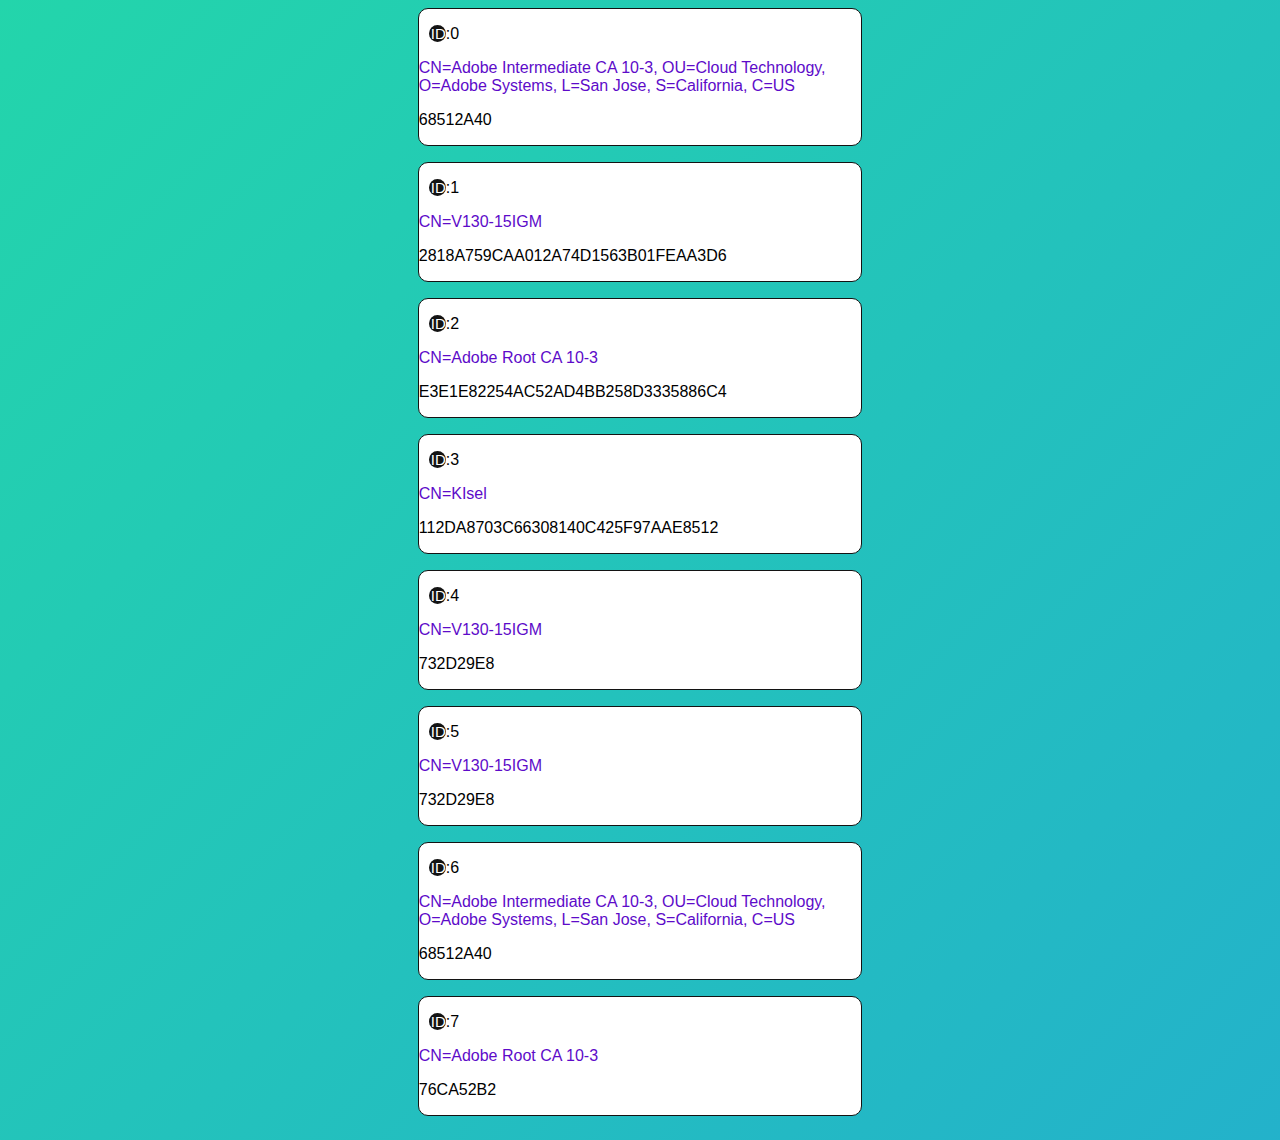
==== Pekel_TZ/card.html @ 3f6c0b32 "Add files via upload" ====
<!DOCTYPE html>
<html lang="en">
<head>
    <meta charset="UTF-8">
    <meta http-equiv="X-UA-Compatible" content="IE=edge">
    <meta name="viewport" content="width=device-width, initial-scale=1.0">
    <title>Информация</title>
</head>
<link rel="stylesheet" href="style.css">
<body>
    <div class="section-card">
        <div class="description-card">
            <p class="chislo"><span class="id">ID</span>:0</p>
            <p class="name"><span class="name"> CN=Adobe Intermediate CA 10-3</span>, OU=Cloud Technology, O=Adobe Systems, L=San Jose, S=California, C=US</p>
            <p class="searial-num">68512A40</p>
        </div>
        <div class="description-card">
            <p class="chislo"><span class="id">ID</span>:1</p>
            <p class="name"><span class="name"> CN=V130-15IGM</span></p>
            <p class="searial-num">2818A759CAA012A74D1563B01FEAA3D6</p>
        </div>
        <div class="description-card">
            <p class="chislo"><span class="id">ID</span>:2</p>
            <p class="name"><span class="name"> CN=Adobe Root </span> CA 10-3</p>
            <p class="searial-num">E3E1E82254AC52AD4BB258D3335886C4</p>
        </div>
        <div class="description-card">
            <p class="chislo"><span class="id">ID</span>:3</p>
            <p class="name"><span class="name">CN=KIsel</span></p>
            <p class="searial-num">112DA8703C66308140C425F97AAE8512</p>
        </div>
        <div class="description-card">
            <p class="chislo"><span class="id">ID</span>:4</p>
            <p class="name"><span class="name">CN=V130-15IGM</span></p>
            <p class="searial-num">732D29E8</p>
        </div>
        <div class="description-card">
            <p class="chislo"><span class="id">ID</span>:5</p>
            <p class="name"><span class="name">CN=V130-15IGM</span></p>
            <p class="searial-num">732D29E8</p>
        </div> <div class="description-card">
            <p class="chislo"><span class="id">ID</span>:6</p>
            <p class="name"><span class="name">CN=Adobe Intermediate CA 10-3, OU=Cloud Technology,</span> O=Adobe Systems, L=San Jose, S=California, C=US</p>
            <p class="searial-num">68512A40</p>
        </div>
        <div class="description-card">
            <p class="chislo"><span class="id">ID</span>:7</p>
            <p class="name"><span class="name">CN=Adobe Root</span> CA 10-3</p>
            <p class="searial-num">76CA52B2</p>
        </div>
    </div>
    <script src="main.js"></script>
</body>
</html>
---- Pekel_TZ/style.css ----
@import url("https://fonts.googleapis.com/css2?family=Lato:ital,wght@0,100;1,300&display=swap");
body {
  font-family: 'Lato', sans-serif;
  background: linear-gradient(-45deg, #EE3C7E, #E73C7E, #23A6D5, #23D5AB);
  background-size: 400% 400%;
  position: relative;
  -webkit-animation: change 10s ease-in-out infinite;
          animation: change 10s ease-in-out infinite;
}

@-webkit-keyframes change {
  0% {
    background-position: 0 25%;
  }
  50% {
    background-position: 100% 50%;
  }
  100% {
    background-position: 0 50%;
  }
}

@keyframes change {
  0% {
    background-position: 0 25%;
  }
  50% {
    background-position: 100% 50%;
  }
  100% {
    background-position: 0 50%;
  }
}

.section-about-inf {
  background: #fff;
  display: -webkit-box;
  display: -ms-flexbox;
  display: flex;
  -ms-flex-pack: distribute;
      justify-content: space-around;
  -webkit-box-align: center;
      -ms-flex-align: center;
          align-items: center;
  border: 1px solid #131313;
  border-radius: 13px;
}

.section-about-inf .logo {
  width: 500px;
  height: 370px;
}

.section-about-inf .links-item {
  display: -ms-grid;
  display: grid;
  -ms-flex-line-pack: center;
      align-content: center;
  -webkit-box-pack: start;
      -ms-flex-pack: start;
          justify-content: start;
  padding-top: 2rem;
}

.section-about-inf .read-documentation, .section-about-inf .download, .section-about-inf .sertifi {
  padding-bottom: 2rem;
  color: #131313;
}

.section-about-inf .read-documentation:hover {
  color: #ff4444;
  -webkit-transition: 0.6s;
  transition: 0.6s;
  padding-left: 1em;
}

.section-about-inf .download:hover {
  color: #ff4444;
  -webkit-transition: 0.6s;
  transition: 0.6s;
  padding-left: 1em;
}

.section-about-inf .sertifi:hover {
  color: #ff4444;
  -webkit-transition: 0.6s;
  transition: 0.6s;
  padding-left: 1em;
}

@media screen and (max-width: 800px) {
  .download-inf {
    padding-left: 3rem;
  }
}

@media screen and (max-width: 600px) {
  .logo {
    width: 200px;
    height: 170px;
    -webkit-box-align: right;
        -ms-flex-align: right;
            align-items: right;
  }
  .download-inf {
    -webkit-box-align: center;
        -ms-flex-align: center;
            align-items: center;
    padding-left: 15rem;
  }
}

@media screen and (max-width: 400px) {
  .download-inf {
    -webkit-box-align: center;
        -ms-flex-align: center;
            align-items: center;
    padding-left: 25rem;
  }
}

.section-card {
  font-family: Arial, Helvetica, sans-serif;
  display: -webkit-box;
  display: -ms-flexbox;
  display: flex;
  -webkit-box-orient: vertical;
  -webkit-box-direction: normal;
      -ms-flex-direction: column;
          flex-direction: column;
  -webkit-box-pack: center;
      -ms-flex-pack: center;
          justify-content: center;
  -webkit-box-align: center;
      -ms-flex-align: center;
          align-items: center;
}

.section-card .description-card {
  background-color: #fff;
  border-radius: 10px;
  border: 1px solid #131313;
  width: 35%;
  margin-bottom: 1rem;
}

.section-card .id {
  color: #fff;
  background-color: #131313;
  border-radius: 10px;
  padding-left: 2px;
  font-size: 15px;
  margin-left: 10px;
}

.section-card .name {
  color: #5d0bc9;
}

a {
  text-decoration: none;
}
/*# sourceMappingURL=style.css.map */
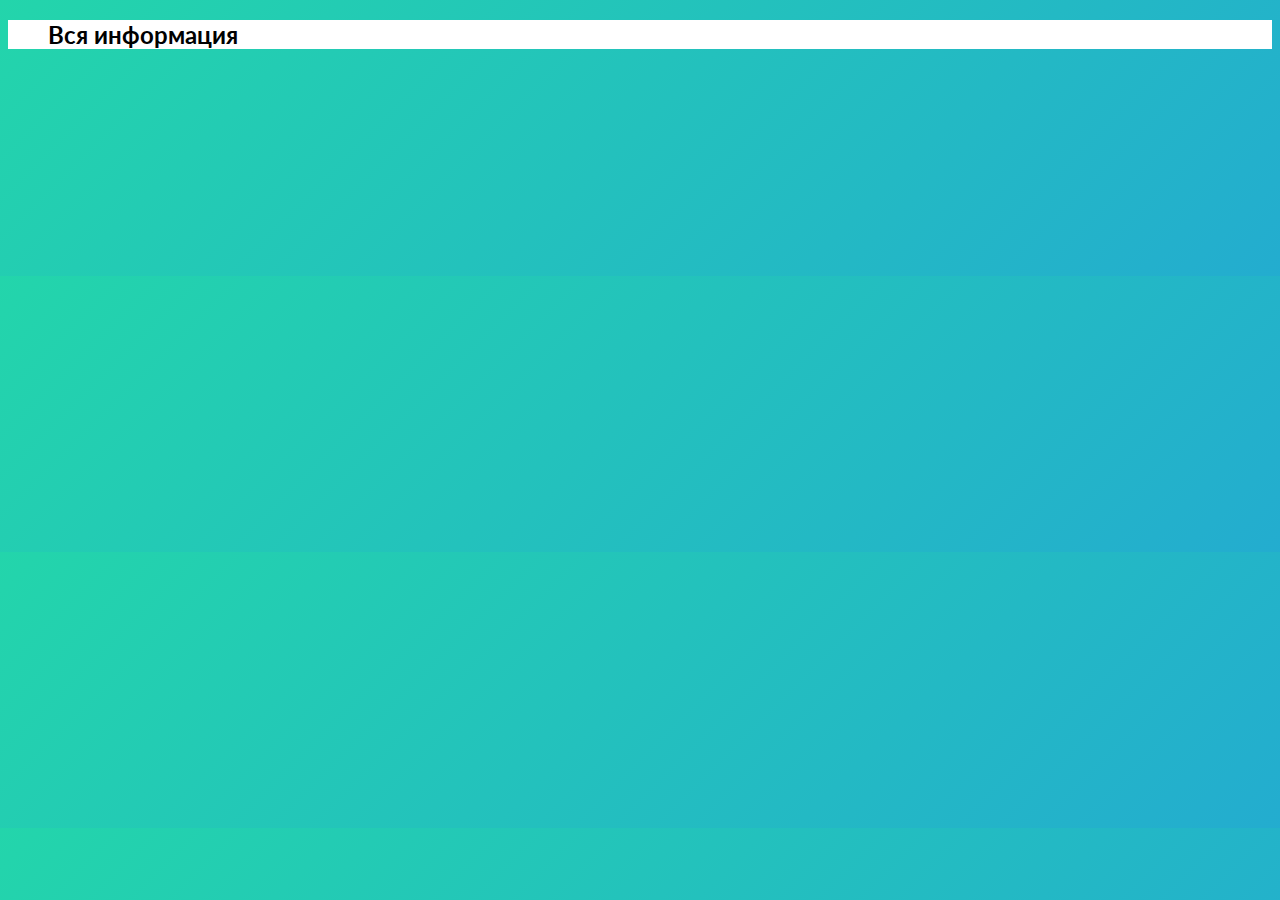
==== commit 73a11c11: "Add files via upload" ====
--- a/Pekel_TZ/card.html
+++ b/Pekel_TZ/card.html
@@ -5,50 +5,12 @@
     <meta http-equiv="X-UA-Compatible" content="IE=edge">
     <meta name="viewport" content="width=device-width, initial-scale=1.0">
     <title>Информация</title>
+    <link rel="stylesheet" href="style.css">
 </head>
-<link rel="stylesheet" href="style.css">
 <body>
-    <div class="section-card">
-        <div class="description-card">
-            <p class="chislo"><span class="id">ID</span>:0</p>
-            <p class="name"><span class="name"> CN=Adobe Intermediate CA 10-3</span>, OU=Cloud Technology, O=Adobe Systems, L=San Jose, S=California, C=US</p>
-            <p class="searial-num">68512A40</p>
-        </div>
-        <div class="description-card">
-            <p class="chislo"><span class="id">ID</span>:1</p>
-            <p class="name"><span class="name"> CN=V130-15IGM</span></p>
-            <p class="searial-num">2818A759CAA012A74D1563B01FEAA3D6</p>
-        </div>
-        <div class="description-card">
-            <p class="chislo"><span class="id">ID</span>:2</p>
-            <p class="name"><span class="name"> CN=Adobe Root </span> CA 10-3</p>
-            <p class="searial-num">E3E1E82254AC52AD4BB258D3335886C4</p>
-        </div>
-        <div class="description-card">
-            <p class="chislo"><span class="id">ID</span>:3</p>
-            <p class="name"><span class="name">CN=KIsel</span></p>
-            <p class="searial-num">112DA8703C66308140C425F97AAE8512</p>
-        </div>
-        <div class="description-card">
-            <p class="chislo"><span class="id">ID</span>:4</p>
-            <p class="name"><span class="name">CN=V130-15IGM</span></p>
-            <p class="searial-num">732D29E8</p>
-        </div>
-        <div class="description-card">
-            <p class="chislo"><span class="id">ID</span>:5</p>
-            <p class="name"><span class="name">CN=V130-15IGM</span></p>
-            <p class="searial-num">732D29E8</p>
-        </div> <div class="description-card">
-            <p class="chislo"><span class="id">ID</span>:6</p>
-            <p class="name"><span class="name">CN=Adobe Intermediate CA 10-3, OU=Cloud Technology,</span> O=Adobe Systems, L=San Jose, S=California, C=US</p>
-            <p class="searial-num">68512A40</p>
-        </div>
-        <div class="description-card">
-            <p class="chislo"><span class="id">ID</span>:7</p>
-            <p class="name"><span class="name">CN=Adobe Root</span> CA 10-3</p>
-            <p class="searial-num">76CA52B2</p>
-        </div>
-    </div>
-    <script src="main.js"></script>
+    <ul class="posts" style="background:#fff;">
+      <h2 class="inf">Вся информация</h2>
+    </ul>
+ <script src="main.js"></script>
 </body>
 </html>--- a/Pekel_TZ/style.css
+++ b/Pekel_TZ/style.css
@@ -157,6 +157,10 @@
   color: #5d0bc9;
 }
 
+p {
+  font-weight: 700;
+}
+
 a {
   text-decoration: none;
 }
